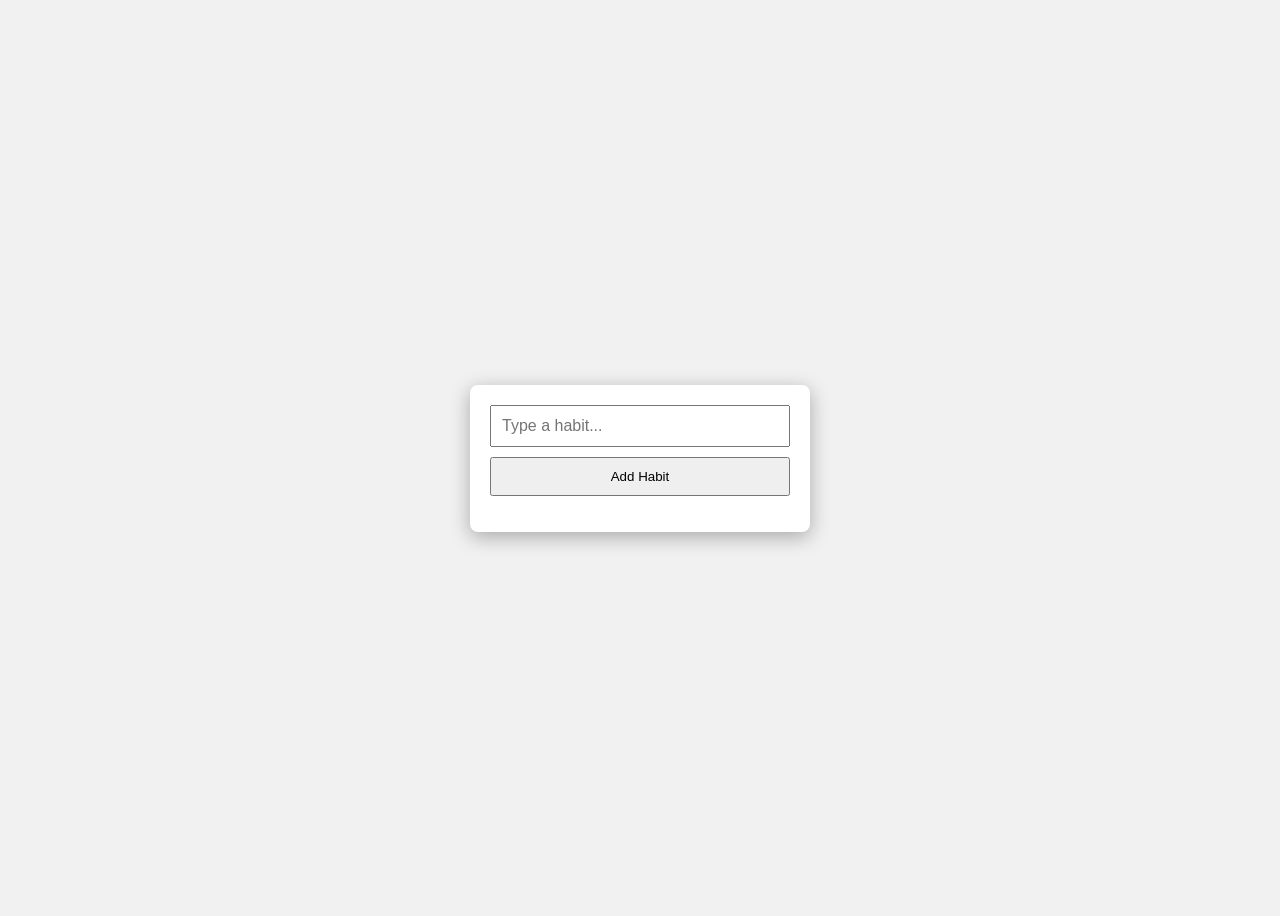
==== app/index.html @ 0987f6a1 "Adding a habit feature." ====
<!DOCTYPE html>
<html lang="en">
<head>
    <meta charset="UTF-8">
    <meta name="viewport" content="width=device-width, initial-scale=1.0">
    <title>Smart Habit Tracker</title>
    <link rel="stylesheet" href="style.css">
</head>
<body>
    <div class="app">
        <div class="field-input">
            <input type="text" id="habitInput" placeholder="Type a habit...">
            <button id="addBtn">Add Habit</button>
        </div>

        <ul id="habitList"></ul>
    </div>

    <script type="module" src="app.js"></script>
</body> 
</html>
---- app/style.css ----
body {
    font-family: system-ui, sans-serif;
    background-color: #f1f1f1;
    min-height: 100vh;
    display: flex;
    justify-content: center;
    align-items: center;
}

.app {
    width: 300px;
    padding: 20px;
    border-radius: 8px;
    background-color: white;
    box-shadow: 0 5px 20px rgba(0, 0, 0, 0.3);
}

.field-input {
    display: flex;
    flex-direction: column;
    gap: 10px;
}

#habitInput {
    padding: 10px;
    font-size: 16px;
}

#addBtn {
    padding: 10px 20px;
    cursor: pointer;
}

#habitList {
    list-style: none;
    padding: 0;
}

#habitList li {
    border-top: 1px solid #ccc;
    padding: 8px;
}
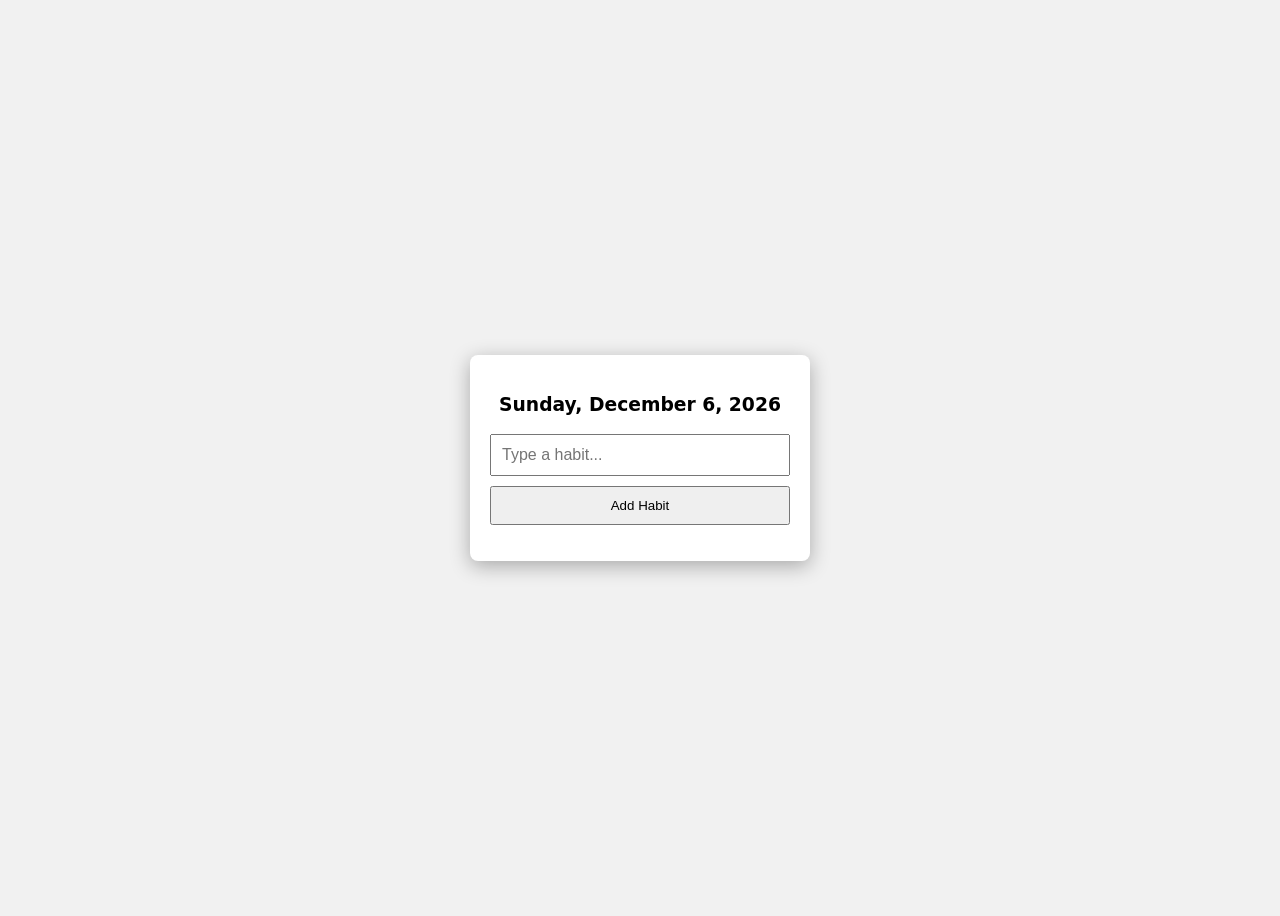
==== commit aff7e280: "Added feature: Track habits daily" ====
--- a/app/index.html
+++ b/app/index.html
@@ -8,6 +8,8 @@
 </head>
 <body>
     <div class="app">
+        <h3 id="date"></h3>
+
         <div class="field-input">
             <input type="text" id="habitInput" placeholder="Type a habit...">
             <button id="addBtn">Add Habit</button>
--- a/app/style.css
+++ b/app/style.css
@@ -13,6 +13,10 @@
     border-radius: 8px;
     background-color: white;
     box-shadow: 0 5px 20px rgba(0, 0, 0, 0.3);
+}
+
+#date {
+    text-align: center;
 }
 
 .field-input {
@@ -39,4 +43,25 @@
 #habitList li {
     border-top: 1px solid #ccc;
     padding: 8px;
+    display: flex;
+    justify-content: space-between;
+}
+
+#habitList li.completed {
+    text-decoration: line-through;
+    color: #555;
+    opacity: 0.7;
+}
+
+.delete-btn,
+.mark-btn {
+    background: none;
+    cursor: pointer;
+    border: none;
+    font-size: 18px;
+}
+
+.delete-btn:hover,
+.mark-btn:hover {
+    opacity: 0.6;
 }
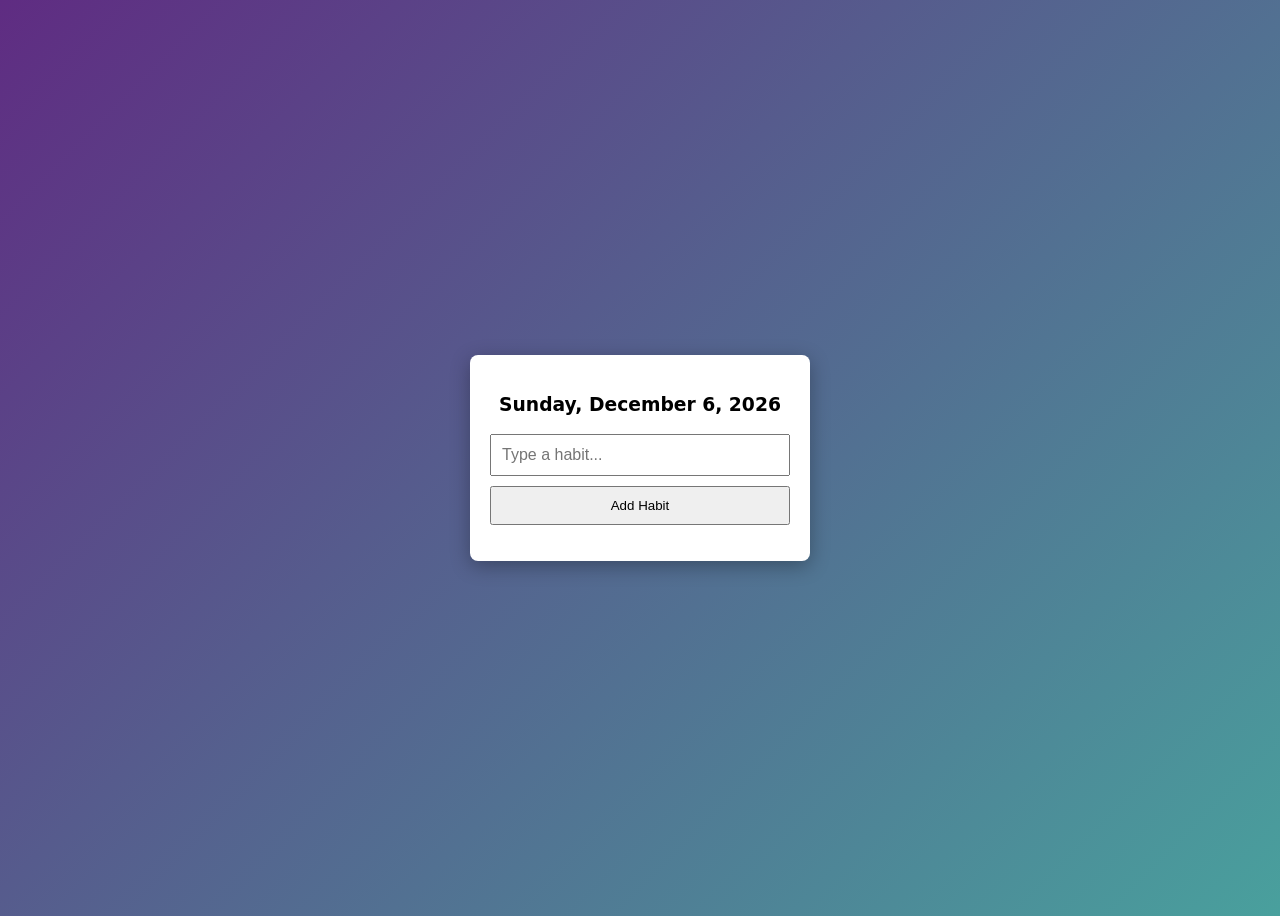
==== commit 395699c7: "Code Refactoring" ====
--- a/app/index.html
+++ b/app/index.html
@@ -4,7 +4,7 @@
     <meta charset="UTF-8">
     <meta name="viewport" content="width=device-width, initial-scale=1.0">
     <title>Smart Habit Tracker</title>
-    <link rel="stylesheet" href="style.css">
+    <link rel="stylesheet" href="styles/style.css">
 </head>
 <body>
     <div class="app">
--- a/app/styles/style.css
+++ b/app/styles/style.css
@@ -0,0 +1,67 @@
+body {
+    font-family: system-ui, sans-serif;
+    background: linear-gradient(135deg, #5f2c82, #49a09d);
+    min-height: 100vh;
+    display: flex;
+    justify-content: center;
+    align-items: center;
+}
+
+.app {
+    width: 300px;
+    padding: 20px;
+    border-radius: 8px;
+    background-color: white;
+    box-shadow: 0 5px 20px rgba(0, 0, 0, 0.3);
+}
+
+#date {
+    text-align: center;
+}
+
+.field-input {
+    display: flex;
+    flex-direction: column;
+    gap: 10px;
+}
+
+#habitInput {
+    padding: 10px;
+    font-size: 16px;
+}
+
+#addBtn {
+    padding: 10px 20px;
+    cursor: pointer;
+}
+
+#habitList {
+    list-style: none;
+    padding: 0;
+}
+
+#habitList li {
+    border-top: 1px solid #ccc;
+    padding: 8px;
+    display: flex;
+    justify-content: space-between;
+}
+
+#habitList li.completed {
+    text-decoration: line-through;
+    color: #555;
+    opacity: 0.7;
+}
+
+.delete-btn,
+.mark-btn {
+    background: none;
+    cursor: pointer;
+    border: none;
+    font-size: 18px;
+}
+
+.delete-btn:hover,
+.mark-btn:hover {
+    opacity: 0.6;
+}
